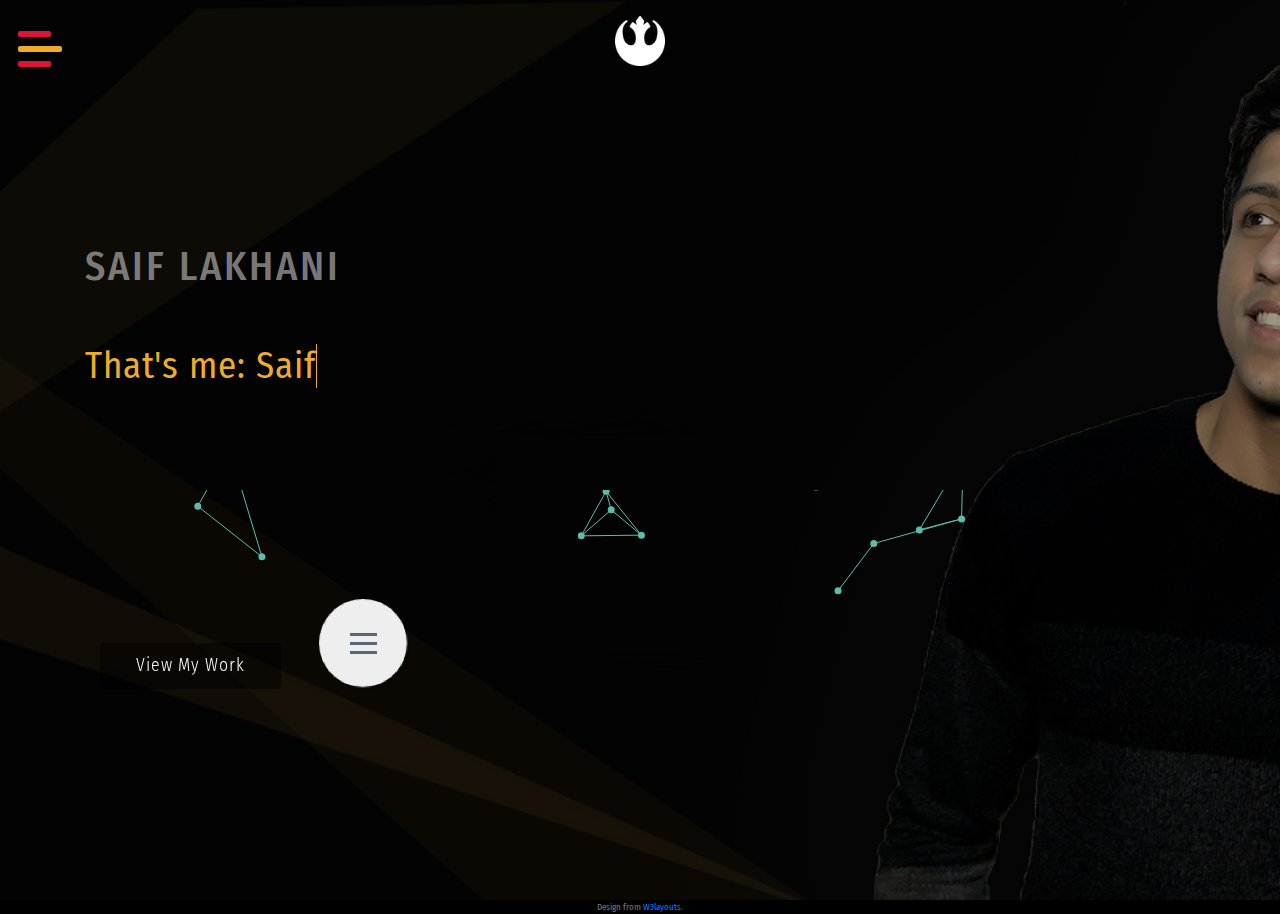
==== index.html @ 018da601 "Fix phone layout and add popups" ====
<!--Author: W3layouts
Author URL: http://w3layouts.com
License: Creative Commons Attribution 3.0 Unported
License URL: http://creativecommons.org/licenses/by/3.0/
-->

<!DOCTYPE html>
<html lang="zxx">

<head>
    <title>Saif Lakhani | Home</title>
    <meta name="viewport" content="width=device-width, initial-scale=1">
    <meta charset="utf-8" />
    <meta name="keywords" content="Saif Lakhani, Android Developer, IoT Architect, Formula One Enthusiast, 
	Node JS Developer, Bluetooth Low energy, BLE Data, Data aggregator" />
    <script>
        addEventListener("load", function () {
            setTimeout(hideURLbar, 0);
        }, false);

        function hideURLbar() {
            window.scrollTo(0, 1);
        }
    </script>

    <!-- Custom Theme files -->
    <link href="css/bootstrap.css" type="text/css" rel="stylesheet" media="all">
    <link href="css/style.css" type="text/css" rel="stylesheet" media="all">
    <!-- nav -->
    <link href="css/menufullpage.css" rel="stylesheet">
    <!-- font-awesome icons -->
    <link href="https://stackpath.bootstrapcdn.com/font-awesome/4.7.0/css/font-awesome.min.css" rel="stylesheet" integrity="sha384-wvfXpqpZZVQGK6TAh5PVlGOfQNHSoD2xbE+QkPxCAFlNEevoEH3Sl0sibVcOQVnN" crossorigin="anonymous">
    <link href="css/crazymenu.css" rel="stylesheet">
    <!-- //Custom Theme files -->
    <!-- online-fonts -->
    <link
        href="//fonts.googleapis.com/css?family=Fira+Sans+Condensed:100,100i,200,200i,300,300i,400,400i,500,500i,600,600i,700,700i,800,800i,900,900i"
        rel="stylesheet">
    <!-- //online-fonts -->
    
</head>


<body>
        <!-- header -->
        <header>
            <!--nav -->
            <a href="#menu" class="menu-link">
                <span>toggle menu</span>
            </a>
            <nav id="menu" class="panel">
                <ul>
                    <li>
                        <a href="index.html" class="active">Home</a>
                    </li>
                    <li>
                        <a href="about.html">About</a>
                    </li>
                    <li>
                        <a href="portfolio.html">Projects</a>
                    </li>
                    <li>
                        <a href="contact.html">Contact</a>
                    </li>
                </ul>
            </nav>
            <!-- //nav -->
            <!-- logo -->
            <div class="logo_wthree">
                <a href="index.html">
                    <img width="50px" height="50px" src="./images/star-wars-2.png"></img>
                </a>
            </div>
            <!-- //logo -->
        </header>
        <!-- //header -->
        <!-- banner -->
            <section class="slide-wrapper" >
                <div class="agile_banner bg1">
                    <div class="layer">
                        <div class="container" >
                            <div class="banner_text_wthree" >
                                <div class="d-flex">
                                    <h1>Saif</h1>
                                    <h2>&nbsp;Lakhani</h2>
                                </div>
                                <div id="text" class="banner_text_w3ls my-md-5 my-3"></div>
                            </div>
                        </div>
                        <br><br>
                        <div class="row">
                            <div class="container" id="particleSection">
                                
                        <div class="col-md-6">
                        
                            <nav class="menu">
                                <input type="checkbox" href="#" class="menu-open" name="menu-open" id="menu-open" />
                                <label class="menu-open-button" for="menu-open">
                                    <span class="lines line-1"></span>
                                    <span class="lines line-2"></span>
                                    <span class="lines line-3"></span>
                                </label>
                                <a target="_blank" href="https://github.com/saiflakhani" class="menu-item gray"> <i class="fa fa-github"></i> </a>
                                <a target="_blank" href="https://linkedin.com/in/saiflakhani" class="menu-item blue"> <i class="fa fa-linkedin"></i> </a>
                                <a target="_blank" href="https://instagram.com/saiflakhani" class="menu-item red"> <i class="fa fa-instagram"></i> </a>
                                <a target="_blank" href="mailto:saiflakhani@gmail.com" class="menu-item purple"> <i class="fa fa-envelope"></i> </a>
                                <a target="_blank" href="https://t.me/chrisblackwell01" class="menu-item blue"> <i class="fa fa-telegram"></i> </a>
                                <a target="_blank" href="https://facebook.com/saiflakhani" class="menu-item lightblue"> <i class="fa fa-facebook"></i> </a>
                            </nav>
                        </div>
                    </div>
                    </div>
                        <div class="row">
                            <div  class="container">  
                            <div class="col-md-4">
                        
                        <ul class="list-inline bnr_list_w3" >
                                <li class="list-inline-item" >
                                    <a class="btn  text-white  scroll" href="portfolio.html">view my work </a>
                                </li>
                                <!-- <li class="list-inline-item">
                                    <a class="btn  text-white bg-dark scroll" href="contact.html">contact me</a>
                                </li> -->
                            </ul>

                        </div>
                    </div>
                </div>
                  
                    </div>
                </div>
            </section>
        <!-- //banner-->
        <!-- footer -->
        <footer>
            <div class="text-center" style="background-color: black;">
                <p class="banner_text_w3ls" style="font-size: xx-small;">Design from
                    <a class="banner_text_w3ls" style="font-size: xx-small;" href="http://w3layouts.com"> W3layouts.</a>
                </p>
            </div>
        </footer>
        <!-- //footer -->
        <!-- js -->
        <script src="js/jquery-2.2.3.min.js"></script>
        <!-- //js -->
        <!-- few java snippets-->
        <script src="js/strive.js"></script>



        <!-- banner text animation -->
        <script>
            //text effect

            document.addEventListener('DOMContentLoaded', function (event) {

                var dataText = [
                    "That's me: Saif",
                    "I am an IoT Architect",
                    "I develop solutions for high-velocity data",
                    "I have a Google certification in Android development",
                    "I love Formula One & Sidney Sheldon",
                    "Give me an iced tea, and a RomCom"
                ];

                // type one text in the typwriter
                // keeps calling itself until the text is finished
                function typeWriter(text, i, fnCallback) {
                    // chekc if text isn't finished yet
                    if (i < (text.length)) {
                        // add next character to h1
                        document.getElementById("text").innerHTML = text.substring(0, i + 1) +
                            '<span aria-hidden="true" class="banner_text_w3ls"></span>';

                        // wait for a while and call this function again for next character
                        setTimeout(function () {
                            typeWriter(text, i + 1, fnCallback)
                        }, 50);
                    }
                    // text finished, call callback if there is a callback function
                    else if (typeof fnCallback == 'function') {
                        // call callback after timeout
                        setTimeout(fnCallback, 1000);
                    }
                }
                // start a typewriter animation for a text in the dataText array
                function StartTextAnimation(i) {
                    //console.log(i);
                    if (i == 6) {
                        StartTextAnimation(0);
                    }
                    // check if dataText[i] exists
                    if (i < dataText[i].length) {
                        // text exists! start typewriter animation
                        typeWriter(dataText[i], 0, function () {
                            // after callback (and whole text has been animated), start next text
                            StartTextAnimation(i + 1);
                        });
                    }

                }
                // start the text animation

                StartTextAnimation(0);

            });
        </script>

        <!-- //banner text animation -->
        <!-- nav -->
        <script src="js/menuFullpage.min.js"></script>
        <!-- //nav -->
        <!-- smooth scroll -->
        <script src="js/SmoothScroll.min.js "></script>
        <!-- Bootstrap Core JavaScript -->
        <script src="js/bootstrap.js"></script>
        <script type='text/javascript' src='js/jquery.particleground.js'></script>
        <script type='text/javascript' src='js/demo.js'></script>
    
</body>

</html>
---- css/style.css ----
/*--Author: W3Layouts
	Author URL: http://w3layouts.com
	License: Creative Commons Attribution 3.0 Unported
	License URL: http://creativecommons.org/licenses/by/3.0/
 --*/

body {
    margin: 0;
    font-family: 'Fira Sans Condensed', sans-serif;
    background: #fff;
}

body a,
.slider-info a {
    transition: 0.5s all;
    -webkit-transition: 0.5s all;
    -moz-transition: 0.5s all;
    -o-transition: 0.5s all;
    -ms-transition: 0.5s all;
    text-decoration: none;
    outline: none;
}

h1,
h2,
h3,
h4,
h5,
h6 {
    margin: 0;
    font-family: 'Fira Sans Condensed', sans-serif;
}

p {
    margin: 0;
    color: #777;
    font-size: 1em;
    line-height: 1.6;
}

ul {
    margin: 0;
    padding: 0;
}

ul {
    list-style-type: none;
}

body a:hover {
    text-decoration: none;
}

body a:focus {
    outline: none;
    text-decoration: none;
}

/* nav */

header {
    position: relative;
}

.logo_wthree a {
    color: #fff;
    letter-spacing: 1px;
    border: 1px solid transparent;
    position: absolute;
    top: 15px;
    display: block;
    left: 48%;
    text-transform: capitalize;
    width: auto;
    z-index: 1;
}

.logo_wthree a i {
    font-size: 4em;
}

/* /nav */

.block {
    width: 70px;
    display: block;
    height: 2px;
    background: #dba539;
    background: -moz-linear-gradient(-45deg, #e55d87 0%, #5fc3e4 100%);
    background: -webkit-linear-gradient(-45deg, #dba539 0%, #dc143c 100%);
    background: linear-gradient(135deg, #dba539 0%, #dc143c 100%);
}

/* banner */

.layer {
    background: rgba(25, 98, 106, 0.23);
    background: rgba(0, 0, 0, 0.39);
    padding: 19vw 0 0;
    min-height: 100vh;
}

.agile_banner.bg1 {
    background: url(../images/banner.jpg) center no-repeat;
    background-size: cover;
    -webkit-background-size: cover;
    -moz-background-size: cover;
    -o-background-size: cover;
    -ms-background-size: cover;
    background-size: cover;
}

.agile_banner.bg2 {
    background: url(../images/bg2.jpg) center no-repeat;
    background-size: cover;
    -webkit-background-size: cover;
    -moz-background-size: cover;
    -o-background-size: cover;
    -ms-background-size: cover;
    background-size: cover;
}

.agile_banner.bg3 {
    background: url(../images/bg3.jpg) center no-repeat;
    background-size: cover;
    -webkit-background-size: cover;
    -moz-background-size: cover;
    -o-background-size: cover;
    -ms-background-size: cover;
    background-size: cover;
}

.agile_banner.bg4 {
    background: url(../images/bg4.jpg) center no-repeat;
    background-size: cover;
    -webkit-background-size: cover;
    -moz-background-size: cover;
    -o-background-size: cover;
    -ms-background-size: cover;
    background-size: cover;
}

.banner_text_wthree h1,
.banner_text_wthree h2 {
    text-transform: uppercase;
    color: rgba(212, 209, 209, 0.59);
    letter-spacing: 3px;
    font-size: 2.5em;
}

ul.list-inline.bnr_list_w3 li a,
a.btn-slide {
    text-transform: capitalize;
    letter-spacing: 1px;
    font-size: 1.1em;
    background: rgba(0, 0, 0, 0.46);
    padding: 0.5em 2em;
    border: 1px solid transparent;
    font-weight: 300;
}

ul.list-inline.bnr_list_w3 li a:hover,
a.btn-slide:hover {
    -webkit-transition: border 3s ease;
    -moz-transition: border 3s ease;
    -o-transition: border 3s ease;
    -ms-transition: border 3s ease;
    transition: border 3s ease;
    border: 1px solid #fff;
}

.bg-dark {
    background-color: #171209 !important;
}

/* //banner */

/* type writer */

#text {
    font-size: 2.3em;
    color: #edad29;
    letter-spacing: 1px;
}

span.banner_text_w3ls {
    border-right: .05em solid;
    animation: caret 1s steps(1) infinite;
}

@keyframes caret {
    50% {
        border-color: transparent;
    }
}

/* //type writer */

/* inner banner */

.inner-banner-agile {
    background: url(../images/bg.jpg) no-repeat center;
    background-size: cover;
    min-height: 300px;
}

.inner-banner-agile.skillset {
    background: #dc143c url(../images/bg.png) center no-repeat;
    background-size: cover;
}

.inner-banner-agile.banner-port {
    background: #e64c3e;
}

.inner-banner-agile.services {
    background: #19adf2;
}

.inner-banner-agile.contact-bg {
    background: #fbcf4a url(../images/bg.png) center no-repeat;
    background-size: cover;
}

.wthree-inner-sec {
    background: #1d1c1b;
    margin-top: -140px;
    border-radius: 30px;
    padding: 2em;
}

.wthree-inner-sec.skills-bg {
    background: #1d1c1b url(../images/skills.jpg) no-repeat center;
    background-size: cover;
}

.sec-head {
    margin: 1em 0 2em;
}

h1.sec-title-w3 {
    color: rgba(212, 209, 209, 0.59);
    font-size: 3em;
    font-weight: 600;
    letter-spacing: 1.5px;
}

/* //inner banner */

/* portfolio */

.portfolio-categ li {
    color: #333;
    cursor: pointer;
    display: inline-block;
    padding: 7px 15px;
    font-size: 1em;
    margin: 0 0.4em;
    letter-spacing: 1px;
    text-transform: capitalize;
    background: #000;
}

.portfolio-item2 a {
    cursor: zoom-in;
}

.portfolio-categ li a {
    color: #777;
}

.image-block {
    display: block;
    position: relative;
}

.portfolio-area li {
    float: left;
    list-style-type: none;
    overflow: hidden;
    max-width: 261px;
}

.home-portfolio-text {
    margin-top: 10px;
}

.portfolio-categ li.active {
    background: #dc143c;
    color: #fff;
}

.portfolio-categ li.active a {
    color: #fff;
}

/* //portfolio */

/* contact */

.form-wrapper {
    background-color: #fff;
    color: #34495e;
    margin: 10px 0;
    padding: 3em;
    -webkit-box-sizing: border-box;
    -moz-box-sizing: border-box;
    box-sizing: border-box;
}

input:focus {
    outline: none;
}

/* TEXT INPUTS */

.text-input {
    width: 100%;
    border: none;
    border-bottom: 1px solid #1d1c1b;
    margin: 0;
    padding: 5px 15px;
    font-family: 'Fira Sans Condensed', sans-serif;
    color: #34495e;
    -webkit-box-sizing: border-box;
    -moz-box-sizing: border-box;
    box-sizing: border-box;
}

/* CHECKBOX INPUTS */

input[type="checkbox"] {
    display: none;
}

input[type="checkbox"]:checked+.checkbox-label {
    background-color: #dba539;
    color: #fff;
    -webkit-transition: all 0.3s ease-in-out;
    -o-transition: all 0.3s ease-in-out;
    transition: all 0.3s ease-in-out;
}

.checkbox-label {
    display: block;
    padding: 30px 0;
    border: 1px solid #d4d4d4;
    color: #34495e;
    cursor: pointer;
}

.text,
.icon {
    display: block;
    padding: 5px 0;
    text-align: center;
}

/* RANGE INPUT */

input[type=range] {
    -webkit-appearance: none;
    width: 100%;
    background: transparent;
    cursor: pointer;
}

input[type=range]::-webkit-slider-thumb {
    -webkit-appearance: none;
}

input[type=range]:focus {
    outline: none;
}

input[type=range]::-ms-track {
    width: 100%;
    cursor: pointer;
    background: transparent;
    border-color: transparent;
    color: transparent;
}

input[type=range]::-webkit-slider-thumb {
    -webkit-appearance: none;
    border: none;
    height: 16px;
    width: 16px;
    border-radius: 50%;
    background: #34495e;
    margin-top: -4px;
}

input[type=range]::-moz-range-thumb {
    -webkit-appearance: none;
    border: none;
    height: 16px;
    width: 16px;
    border-radius: 50%;
    background: #34495e;
    margin-top: -4px;
}

input[type=range]::-ms-thumb {
    -webkit-appearance: none;
    border: none;
    height: 16px;
    width: 16px;
    border-radius: 50%;
    background: #34495e;
    margin-top: -4px;
}

input[type=range]::-webkit-slider-runnable-track {
    width: 100%;
    height: 5px;
    background: #ddd;
    border: none;
    border-radius: 3px;
}

input[type=range]::-moz-range-track {
    width: 100%;
    height: 5px;
    background: #ddd;
    border: none;
    border-radius: 3px;
}

input[type=range]::-ms-track {
    width: 100%;
    height: 5px;
    background: #ddd;
    border: none;
    border-radius: 3px;
}

/* TEXTAREA */

.message h2 {
    background-color: #1d1c1b;
    color: #fff;
    font-size: 1em;
    padding: 10px 15px;
}

#t1 {
    width: 100%;
    height: 100px;
    border: 1px solid #1d1c1b;
    margin: 0;
    padding: 15px;
    font-family: 'Fira Sans Condensed', sans-serif;
    color: #34495e;
    -webkit-box-sizing: border-box;
    -moz-box-sizing: border-box;
    box-sizing: border-box;
}

#t1:focus {
    outline: none;
}

/* SUBMIT BUTTON */

.submit {
    border: 1px solid #1d1c1b;
    color: #000;
    background-color: #fff;
    overflow: hidden;
    cursor: pointer;
    display: inline-block;
    padding: 8px 25px;
    position: relative;
    -webkit-transition: all 0.3s ease-in-out;
    -o-transition: all 0.3s ease-in-out;
    transition: all 0.3s ease-in-out;
}

.submit:hover {
    background-color: #1d1c1b;
    color: #fff;
    padding: 0.5em 3em;
}

/* //contact */

/* about */

.profile-image {
    border-radius: 1em;
    background-color: #dc143c;
}

.profile-title {
    display: block;
    position: absolute;
    top: 8%;
    left: 34%;
    color: #333;
    z-index: 2;
    font-weight: 700;
    font-size: 4.5em;
    line-height: 1em;
    margin: 0;
}

.profile-title span {
    display: block;
    text-align: right;
    color: #fff;
    margin-left: 1.5em;
}

.profile-info {
    position: absolute;
    top: 30%;
    width: 61%;
    padding: 2rem 2rem;
    right: 0;
    margin: 1rem;
    border-radius: 1em;
    background: #fff;
    /* -webkit-box-shadow: 0px 15px 50px -13px rgba(0,0,0,0.34); */
    -moz-box-shadow: 0px 15px 50px -13px rgba(0, 0, 0, 0.34);
    box-shadow: 0px 15px 50px -13px rgba(0, 0, 0, 0.34);
}

.profile-info:before,
.profile-info:after {
    position: absolute;
    width: 50%;
    height: 20px;
    content: ' ';
    left: 25px;
    bottom: 30px;
    transform: skew(-7deg) rotate(-3deg);
    box-shadow: 0 30px 2px 7px rgba(0, 0, 0, 0.3);
    z-index: -1;
}

.profile-info:after {
    left: auto;
    right: 25px;
    transform: skew(4deg) rotate(3deg);
}

.profile-info .content h3 {
    text-transform: uppercase;
    color: #dc143c;
    letter-spacing: 0.2em;
}

.profile-info .content p {
    font-weight: 400;
    margin: 2rem 0;
    line-height: 1.5;
}

.profile-info .content .link_about a {
    color: #333;
}

.profile-info .content .link_about i {
    color: #dc143c;
    margin-right: 4%;
}

.profile-info .content .link_about a:hover,
.profile-info .content .link_about a:visited {
    text-decoration: none;
    color: inherit;
    transition: color 0.25s;
}

.profile-info .content .link_about a:hover,
.profile-info .content .link_about a:visited:hover {
    color: #dc143c;
    transition: color 0.25s;
}

.profile-info .stats .stat {
    color: #dc143c;
    font-size: 0.95em;
    line-height: 2;
}

.profile-info .stats .stat .number {
    font-size: 2em;
    font-weight: 300;
    font-family: 'Fira Sans Condensed', sans-serif;
    line-height: 100%;
    color: #333;
    vertical-align: top;
    margin-right: 3%;
}

.content img {
    border-radius: 50% !important;
    border-color: #000;
    padding: 5px;
    border-bottom: 5px solid #e9a422;
    border-right: 5px solid #efab2e;
}

/* //about */

/* skills */

.wthree-inner-sec.skills-bg h4 {
    color: #333;
}

/* Table */

#data-table {
    border: none;
    /* Turn off all borders */
    border-top: 1px solid #ccc;
    width: 60%;
}

#data-table th,
#data-table td {
    border: none;
    /* Turn off all borders */
    border-bottom: 1px solid #ccc;
    margin: 0;
    padding: 10px;
    text-align: left;
}

/* Toggle */

.toggles {
    background: #ebebeb;
    color: #545454;
    height: 20px;
    padding: 15px;
}

.toggles p {
    margin: 0;
}

.toggles a {
    background: #222;
    border-radius: 3px;
    color: #fff;
    display: block;
    float: left;
    margin: 0 10px 0 0;
    padding: 0 6px;
    text-decoration: none;
}

.toggles a:hover {
    background: #666;
}

#reset-graph-button {
    float: right;
}
.background {
    position: absolute;
    display: block;
    top: 0;
    left: 0;
    z-index: 0;
  }

/* Graph */

/* Containers */

#wrapper {
    margin: 25px auto;
    width: 60%;
}

#figure {
    position: relative;
}

#figure ul {
    list-style: none;
    margin: 0;
    padding: 0;
}

.graph {
    height: 283px;
    position: relative;
}

/* Legend */

.legend {
    background: #f0f0f0;
    border-radius: 4px;
    bottom: 0;
    position: absolute;
    text-align: left;
    width: 540px;
}

.legend li {
    display: block;
    float: left;
    height: 20px;
    margin: 0;
    padding: 10px 30px;
    width: 120px;
}

.legend span.icon {
    background-position: 50% 0;
    border-radius: 2px;
    display: block;
    float: left;
    height: 16px;
    margin: 2px 10px 0 0;
    width: 16px;
}

/* X-Axis */

.x-axis {
    bottom: 7px;
    color: #555;
    position: absolute;
    text-align: center;
    width: 100%;
}

.x-axis li {
    float: left;
    margin: 0 15px;
    padding: 5px 0;
    width: 14%;
}

.x-axis li span {
    float: left;
    color: #333;
    background: #fff;
    padding: 0 9px;
    font-weight: 600;
    font-size: 14px;
}

/* Y-Axis */

.y-axis {
    color: #555;
    position: absolute;
    text-align: right;
    width: 100%;
}

.y-axis li {
    border-top: 1px solid #ccc;
    display: block;
    height: 62px;
    width: 100%;
}

.y-axis li span {
    display: block;
    margin: -10px 0 0 -60px;
    padding: 0 10px;
    width: 40px;
    color: #000;
    font-size: 1em;
    font-weight: 600;
}

/* Graph Bars */

.bars {
    height: 249px;
    position: absolute;
    width: 100%;
    z-index: 10;
}

.bar-group {
    float: left;
    height: 100%;
    margin: 0 15px;
    position: relative;
    width: 14%;
}

.bar {
    border-radius: 3px 3px 0 0;
    bottom: 0;
    cursor: pointer;
    height: 0;
    position: absolute;
    text-align: center;
    width: 24px;
}

.bar span {
    background: #fefefe;
    border-radius: 3px;
    left: -8px;
    display: none;
    margin: 0;
    position: relative;
    text-shadow: rgba(255, 255, 255, 0.8) 0 1px 0;
    width: 40px;
    z-index: 20;
    -webkit-box-shadow: rgba(0, 0, 0, 0.6) 0 1px 4px;
    box-shadow: rgba(0, 0, 0, 0.6) 0 1px 4px;
}

.bar:hover span {
    display: block;
    margin-top: -25px;
}

#data-table.js {
    display: none;
}

.bar span {
    background: #fefefe;
}

.fig0 {
    background: #edad29;
    box-shadow: 5px -2px 1px rgba(17, 13, 7, 0.63);
}

/* //skills */

.wthree-inner-sec.services-bg {
    background: rgba(255, 255, 255, 0.12);
}

.services-box {
    margin-bottom: 20px;
    border-bottom: 1px dashed #dfe0e1;
    padding: 20px 0;
    transition: all 1s;
    -moz-transition: all 1s;
    /* Firefox 4 */
    -webkit-transition: all 1s;
    /* Safari and Chrome */
    -o-transition: all 1s;
    /* Opera */
}

.services-box:hover {
    background: #f2f2f2;
    transition: all 1s;
    -moz-transition: all 1s;
    /* Firefox 4 */
    -webkit-transition: all 1s;
    /* Safari and Chrome */
    -o-transition: all 1s;
    /* Opera */
}

.services-box:hover i {
    background: transparent;
    border-radius: 100px;
    color: #dc143c;
}

.icon i {
    width: 70px;
    height: 70px;
    color: #dc143c;
    border-radius: 50%;
    line-height: 70px;
    text-align: center;
    font-size: 26px;
    transition: all 1s;
    -moz-transition: all 1s;
    -webkit-transition: all 1s;
    -o-transition: all 1s;
}

.service-content {
    margin-left: 1em;
}

.service-content h4,
.service-content h2 {
    font-size: 20px;
    font-weight: 600;
    line-height: 35px;
    margin-bottom: 0.5em;
}

.service-txt h5 {
    text-transform: capitalize;
    font-size: 2.5em;
    color: #000;
    letter-spacing: 1px;
    font-weight: 300;
    line-height: 1.5;
}

.service-txt h5 span {
    background: #19adf2;
    font-weight: 600;
    color: #fff;
    padding: 0 4px;
}

/* //services */

.cpy-right {
    background: #110d07;
}

.cpy-right p,
.cpy-right a {
    color: #edad29;
    font-size: 14px;
    letter-spacing: 1px;
}

/* -- Responsive code -- */
@media screen and (max-width: 1366px) {
    .profile-title {
        font-size: 4em;
    }
}

@media screen and (max-width: 1280px) {
    #menu ul {
        margin-top: 100px;
    }
}

@media screen and (max-width: 1080px) {
    .profile-title {
        font-size: 3.8em;
        top: 12%;
    }
}

@media screen and (max-width: 1050px) {}

@media screen and (max-width: 1024px) {
    h1.sec-title-w3 {
        color: rgba(212, 209, 209, 0.59);
        font-size: 2.5em;
    }
    .service-txt h5 {
        font-size: 2em;
        letter-spacing: 0px;
    }
}

@media screen and (max-width: 991px) {
    .inner-banner-agile {
        min-height: 260px;
    }
    #wrapper {
        width: 80%;
    }
    .profile-info {
        width: 85%;
    }
    .service-txt h5 {
        font-size: 1.8em;
    }
    .portfolio-categ li {
        padding: 7px 13px;
        margin: 0 0.4em 0 0;
    }
    .portfolio-area li {
        max-width: 208px;
    }
}

@media screen and (max-width: 900px) {
    h1.sec-title-w3 {
        letter-spacing: 1px;
    }
    .checkbox-label {
        padding: 15px 0;
    }
    .icon i {
        width: 50px;
        height: 50px;
        line-height: 50px;
    }
    .layer {
        padding: 26vw 0 0;
    }
    .agile_banner.bg1 {
        background-position: right;
    }
}

@media screen and (max-width: 800px) {
    .profile-title {
        font-size: 3.2em;
        top: 12%;
    }
    .banner_text_wthree h1,
    .banner_text_wthree h2 {
        letter-spacing: 1px;
        font-size: 2.2em;
    }
}

@media screen and (max-width: 768px) {
    #text {
        font-size: 2em;
    }
}

@media screen and (max-width: 736px) {
    h1.sec-title-w3 {
        font-size: 2.2em;
    }
    .bar-group,
    .x-axis li {
        width: 10%;
    }
    .profile-info {
        top: 28%;
        width: 100%;
        right: -15px;
    }
    .profile-title {
        font-size: 3em;
        top: 6%;
    }
    .portfolio-categ li {
        margin: 0.4em;
        font-size: 0.9em;
    }
    .portfolio-area li {
        max-width: 148px;
    }
    .layer {
        padding: 34vw 0 0;
    }
}

@media screen and (max-width: 667px) {
    .inner-banner-agile {
        min-height: 220px;
    }
    .wthree-inner-sec {
        margin-top: -90px;
        padding: 1.5em;
    }
    .service-txt h5 {
        font-size: 1.6em;
        margin-top: 2em;
    }
}

@media screen and (max-width: 640px) {
    .profile-title {
        font-size: 2.8em;
    }
    .layer {
        padding: 40vw 0 0;
    }
}

@media screen and (max-width: 568px) {
    h1.sec-title-w3 {
        font-size: 2em;
    }
    .form-wrapper {
        padding: 2em;
    }
    .about-bot-w3l {
        padding-bottom: 3em;
    }
    .profile-info {
        top: 20%;
    }
    .layer {
        padding: 43vw 3vw 0;
    }
}

@media screen and (max-width: 480px) {
    .wthree-inner-sec {
        margin-top: -90px;
        padding: 1em;
    }
    .bar-group {
        margin: 0 0 0 30px;
    }
    .y-axis li span {
        margin: -10px 0 0 -33px;
    }
    .profile-title {
        font-size: 2.5em;
    }
    .profile-info {
        top: 22%;
    }
    .wthree-inner-sec.about-bot-w3ls {
        padding-bottom: 9em;
    }
    .portfolio-area li {
        max-width: 133px;
    }
    .portfolio-categ li {
        margin: 0.4em 0.4em 0.4em 0;
    }
    #text {
        font-size: 1.8em;
        height: 90px;
    }
    .layer {
        padding: 50vw 3vw 0;
    }
}

@media screen and (max-width: 414px) {
    ul.list-inline.bnr_list_w3 li a,
    a.btn-slide {
        padding: 0.5em 1em;
    }
    .bar-group,
    .x-axis li {
        width: 7%;
    }
    .row.pro-contact {
        display: block;
    }
    .wthree-inner-sec.about-bot-w3ls {
        padding-bottom: 13em;
    }
    .profile-info .stats .stat .number {
        font-size: 1.8em;
    }
    .service-txt h5 {
        font-size: 1.4em;
    }
    .portfolio-area li {
        max-width: 167px;
    }
    .layer {
        padding: 58vw 3vw 0;
    }
}

@media screen and (max-width: 384px) {
    .form-wrapper {
        padding: 1em;
    }
    .bar-group,
    .x-axis li {
        width: 5%;
    }
    .profile-info.row {
        display: block;
    }
    .link_about {
        margin-top: 1em;
    }
    .profile-info {
        padding: 2rem 1rem;
    }
    .wthree-inner-sec.about-bot-w3ls {
        padding-bottom: 17em;
    }
    .profile-title {
        font-size: 2.2em;
    }
    .portfolio-categ li {
        margin: 0 0.2em 0.2em 0;
        font-size: 0.85em;
    }
    .portfolio-area li {
        max-width: 304px;
    }
    .banner_text_wthree h1, .banner_text_wthree h2 {
        font-size: 1.85em;
    }
}

@media screen and (max-width: 375px) {
    .portfolio-categ li {
        letter-spacing: 0.5px;
    }
    #text {
        font-size: 1.6em;
    }
    .logo_wthree a i {
        font-size: 3.5em;
    }
}

@media screen and (max-width: 320px) {
    .banner_text_wthree h1, .banner_text_wthree h2 {
        font-size: 1.6em;
    }
    #text {
        font-size: 1.4em;
    }
    #wrapper {
        width: 90%;
    }
    .profile-title {
        font-size: 1.8em;
        top: 3%;
        left: 27%;
    }
    .wthree-inner-sec.about-bot-w3ls {
        padding-bottom: 24em;
    }
    .cpy-right {
        padding: 1rem;
    }
    .service-content h4,
    .service-content h2 {
        font-size: 18px;
    }
    .portfolio-categ li {
        letter-spacing: 0px;
    }
    ul.list-inline.bnr_list_w3 li a, a.btn-slide {
        padding: 0.5em 0.4em;
        font-size: 1em;
    }
    .layer {
        padding: 75vw 3vw 0;
    }
}

/* -- //Responsive code -- */
---- css/menufullpage.css ----
/* ==========================
   MENU FULLPAGE CSS
========================== */

.panel {
    position: fixed;
    left: -100%;
    /*left or right and the width of your navigation panel*/
    width: 100%;
    /*should match the above value*/
}

.menu-link i {
    text-decoration: none;
    font-size: 40px;
    color: #fff;
}

#menu {
    background: rgba(33, 33, 33, 0.6);
    z-index: 998;
}

#menu ul {
    margin-top: 150px;
}

#menu li {
    text-align: center;
    transition: all 0.4s ease;
    padding: 20px 0;
}

#menu li a {
    color: #fff;
    font-size: 23px;
    letter-spacing: 1px;
    text-decoration: none;
    text-transform: uppercase;
    padding: 20px 0;
}

#menu li a.active {
    color: #edad29;
}

#menu li a:hover {
    color: #edad29;
}

.menu-link {
    z-index: 999;
    display: block;
    position: fixed;
    top: 0;
    left: 0;
    overflow: hidden;
    margin: 0;
    padding: 0;
    width: 80px;
    height: 80px;
    font-size: 0;
    text-indent: -9999px;
    -webkit-appearance: none;
    -moz-appearance: none;
    appearance: none;
    box-shadow: none;
    border-radius: none;
    border: none;
    cursor: pointer;
    -webkit-transition: background 0.3s;
    transition: background 0.3s;
    background-color: transparent;
}

.menu-link:focus {
    outline: none;
}

.menu-link span {
    display: block;
    position: absolute;
    top: 45px;
    left: 18px;
    right: 18px;
    height: 6px;
    border-radius: 2px;
    background: #edad29;
    -webkit-transition: background 0 0.3s;
    transition: background 0 0.3s;
}

.menu-link span::before,
.menu-link span::after {
    position: absolute;
    display: block;
    left: 0;
    width: 76%;
    height: 6px;
    border-radius: 2px;
    background-color: #dc143c;
    content: "";
    -webkit-transition-duration: 0.3s, 0.3s;
    transition-duration: 0.3s, 0.3s;
    -webkit-transition-delay: 0.3s, 0;
    transition-delay: 0.3s, 0;
}

.menu-link span::before {
    top: -15px;
    -webkit-transition-property: top, -webkit-transform;
    transition-property: top, transform;
}

.menu-link span::after {
    bottom: -15px;
    -webkit-transition-property: bottom, -webkit-transform;
    transition-property: bottom, transform;
}

/* active state, i.e. menu open */

.menu-open {
    background-color: transparent;
}

.menu-open span {
    background: none;
}

.menu-open span::before {
    top: 0;
    -webkit-transform: rotate(45deg);
    -ms-transform: rotate(45deg);
    transform: rotate(45deg);
}

.menu-open span::after {
    bottom: 0;
    -webkit-transform: rotate(-45deg);
    -ms-transform: rotate(-45deg);
    transform: rotate(-45deg);
}

.menu-open span::before,
.menu-open span::after {
    -webkit-transition-delay: 0, 0.5s;
    transition-delay: 0, 0.5s;
}

@media screen and (max-width: 1440px) {
    #menu ul {
        margin-top: 100px;
    }
}

@media screen and (max-width: 991px) {
    #menu li a {
        font-size: 20px;
    }
}

@media screen and (max-width:800px) {
    #menu li {
        padding: 15px 0;
    }
    #menu ul {
        margin-top: 140px;
    }
}

@media screen and (max-width:480px) {
    .menu-link {
        width: 70px;
    }

}
---- css/crazymenu.css ----
.menu-item,
.menu-open-button {
  background: #EEEEEE;
  border-radius: 100%;
  width: 80px;
  height: 80px;
  margin-left: -40px;
  position: absolute;
  color: #FFFFFF;
  text-align: center;
  line-height: 80px;
  -webkit-transform: translate3d(0, 0, 0);
  transform: translate3d(0, 0, 0);
  -webkit-transition: -webkit-transform ease-out 200ms;
  transition: -webkit-transform ease-out 200ms;
  transition: transform ease-out 200ms;
  transition: transform ease-out 200ms, -webkit-transform ease-out 200ms;
}

.menu-open {
  display: none;
}

.lines {
  width: 25px;
  height: 3px;
  background: #596778;
  display: block;
  position: absolute;
  top: 50%;
  left: 50%;
  margin-left: -12.5px;
  margin-top: -1.5px;
  -webkit-transition: -webkit-transform 200ms;
  transition: -webkit-transform 200ms;
  transition: transform 200ms;
  transition: transform 200ms, -webkit-transform 200ms;
}

.line-1 {
  -webkit-transform: translate3d(0, -8px, 0);
  transform: translate3d(0, -8px, 0);
}

.line-2 {
  -webkit-transform: translate3d(0, 0, 0);
  transform: translate3d(0, 0, 0);
}

.line-3 {
  -webkit-transform: translate3d(0, 8px, 0);
  transform: translate3d(0, 8px, 0);
}

.menu-open:checked + .menu-open-button .line-1 {
  -webkit-transform: translate3d(0, 0, 0) rotate(45deg);
  transform: translate3d(0, 0, 0) rotate(45deg);
}

.menu-open:checked + .menu-open-button .line-2 {
  -webkit-transform: translate3d(0, 0, 0) scale(0.1, 1);
  transform: translate3d(0, 0, 0) scale(0.1, 1);
}

.menu-open:checked + .menu-open-button .line-3 {
  -webkit-transform: translate3d(0, 0, 0) rotate(-45deg);
  transform: translate3d(0, 0, 0) rotate(-45deg);
}

.menu {
  margin: auto;
  position: absolute;
  top: 0;
  bottom: 0;
  left: 0;
  right: 0;
  width: 80px;
  height: 80px;
  text-align: center;
  box-sizing: border-box;
  font-size: 26px;
}


/* .menu-item {
  transition: all 0.1s ease 0s;
} */

.menu-item:hover {
  background: #EEEEEE;
  color: #3290B1;
}

.menu-item:nth-child(3) {
  -webkit-transition-duration: 180ms;
  transition-duration: 180ms;
}

.menu-item:nth-child(4) {
  -webkit-transition-duration: 180ms;
  transition-duration: 180ms;
}

.menu-item:nth-child(5) {
  -webkit-transition-duration: 180ms;
  transition-duration: 180ms;
}

.menu-item:nth-child(6) {
  -webkit-transition-duration: 180ms;
  transition-duration: 180ms;
}

.menu-item:nth-child(7) {
  -webkit-transition-duration: 180ms;
  transition-duration: 180ms;
}

.menu-item:nth-child(8) {
  -webkit-transition-duration: 180ms;
  transition-duration: 180ms;
}

.menu-item:nth-child(9) {
  -webkit-transition-duration: 180ms;
  transition-duration: 180ms;
}

.menu-open-button {
  z-index: 2;
  -webkit-transition-timing-function: cubic-bezier(0.175, 0.885, 0.32, 1.275);
  transition-timing-function: cubic-bezier(0.175, 0.885, 0.32, 1.275);
  -webkit-transition-duration: 400ms;
  transition-duration: 400ms;
  -webkit-transform: scale(1.1, 1.1) translate3d(0, 0, 0);
  transform: scale(1.1, 1.1) translate3d(0, 0, 0);
  cursor: pointer;
  box-shadow: 3px 3px 0 0 rgba(0, 0, 0, 0.14);
}

.menu-open-button:hover {
  -webkit-transform: scale(1.2, 1.2) translate3d(0, 0, 0);
  transform: scale(1.2, 1.2) translate3d(0, 0, 0);
}

.menu-open:checked + .menu-open-button {
  -webkit-transition-timing-function: linear;
  transition-timing-function: linear;
  -webkit-transition-duration: 200ms;
  transition-duration: 200ms;
  -webkit-transform: scale(0.8, 0.8) translate3d(0, 0, 0);
  transform: scale(0.8, 0.8) translate3d(0, 0, 0);
}

.menu-open:checked ~ .menu-item {
  -webkit-transition-timing-function: cubic-bezier(0.935, 0, 0.34, 1.33);
  transition-timing-function: cubic-bezier(0.935, 0, 0.34, 1.33);
}

.menu-open:checked ~ .menu-item:nth-child(3) {
  transition-duration: 180ms;
  -webkit-transition-duration: 180ms;
  -webkit-transform: translate3d(0.08361px, -104.99997px, 0);
  transform: translate3d(0.08361px, -104.99997px, 0);
}

.menu-open:checked ~ .menu-item:nth-child(4) {
  transition-duration: 280ms;
  -webkit-transition-duration: 280ms;
  -webkit-transform: translate3d(90.9466px, -52.47586px, 0);
  transform: translate3d(90.9466px, -52.47586px, 0);
}

.menu-open:checked ~ .menu-item:nth-child(5) {
  transition-duration: 380ms;
  -webkit-transition-duration: 380ms;
  -webkit-transform: translate3d(90.9466px, 52.47586px, 0);
  transform: translate3d(90.9466px, 52.47586px, 0);
}

.menu-open:checked ~ .menu-item:nth-child(6) {
  transition-duration: 480ms;
  -webkit-transition-duration: 480ms;
  -webkit-transform: translate3d(0.08361px, 104.99997px, 0);
  transform: translate3d(0.08361px, 104.99997px, 0);
}

.menu-open:checked ~ .menu-item:nth-child(7) {
  transition-duration: 580ms;
  -webkit-transition-duration: 580ms;
  -webkit-transform: translate3d(-90.86291px, 52.62064px, 0);
  transform: translate3d(-90.86291px, 52.62064px, 0);
}

.menu-open:checked ~ .menu-item:nth-child(8) {
  transition-duration: 680ms;
  -webkit-transition-duration: 680ms;
  -webkit-transform: translate3d(-91.03006px, -52.33095px, 0);
  transform: translate3d(-91.03006px, -52.33095px, 0);
}

.menu-open:checked ~ .menu-item:nth-child(9) {
  transition-duration: 780ms;
  -webkit-transition-duration: 780ms;
  -webkit-transform: translate3d(-0.25084px, -104.9997px, 0);
  transform: translate3d(-0.25084px, -104.9997px, 0);
}

.blue {
  background-color: #669AE1;
  box-shadow: 3px 3px 0 0 rgba(0, 0, 0, 0.14);
  text-shadow: 1px 1px 0 rgba(0, 0, 0, 0.12);
}

.blue:hover {
  color: #669AE1;
  text-shadow: none;
}

.gray {
  background-color: #596778;
  box-shadow: 3px 3px 0 0 rgba(0, 0, 0, 0.14);
  text-shadow: 1px 1px 0 rgba(0, 0, 0, 0.12);
}

.gray:hover {
  color: #596778;
  text-shadow: none;
}

.green {
  background-color: #70CC72;
  box-shadow: 3px 3px 0 0 rgba(0, 0, 0, 0.14);
  text-shadow: 1px 1px 0 rgba(0, 0, 0, 0.12);
}

.green:hover {
  color: #70CC72;
  text-shadow: none;
}

.red {
  background-color: #FE4365;
  box-shadow: 3px 3px 0 0 rgba(0, 0, 0, 0.14);
  text-shadow: 1px 1px 0 rgba(0, 0, 0, 0.12);
}

.red:hover {
  color: #FE4365;
  text-shadow: none;
}

.purple {
  background-color: #C49CDE;
  box-shadow: 3px 3px 0 0 rgba(0, 0, 0, 0.14);
  text-shadow: 1px 1px 0 rgba(0, 0, 0, 0.12);
}

.purple:hover {
  color: #C49CDE;
  text-shadow: none;
}

.orange {
  background-color: #FC913A;
  box-shadow: 3px 3px 0 0 rgba(0, 0, 0, 0.14);
  text-shadow: 1px 1px 0 rgba(0, 0, 0, 0.12);
}

.orange:hover {
  color: #FC913A;
  text-shadow: none;
}

.lightblue {
  background-color: #62C2E4;
  box-shadow: 3px 3px 0 0 rgba(0, 0, 0, 0.14);
  text-shadow: 1px 1px 0 rgba(0, 0, 0, 0.12);
}

.lightblue:hover {
  color: #62C2E4;
  text-shadow: none;
}

.credit {
  margin: 24px 20px 120px 0;
  text-align: right;
  color: #EEEEEE;
}

.credit a {
  padding: 8px 0;
  color: #C49CDE;
  text-decoration: none;
  transition: all 0.3s ease 0s;
}

.credit a:hover {
  text-decoration: underline;
}
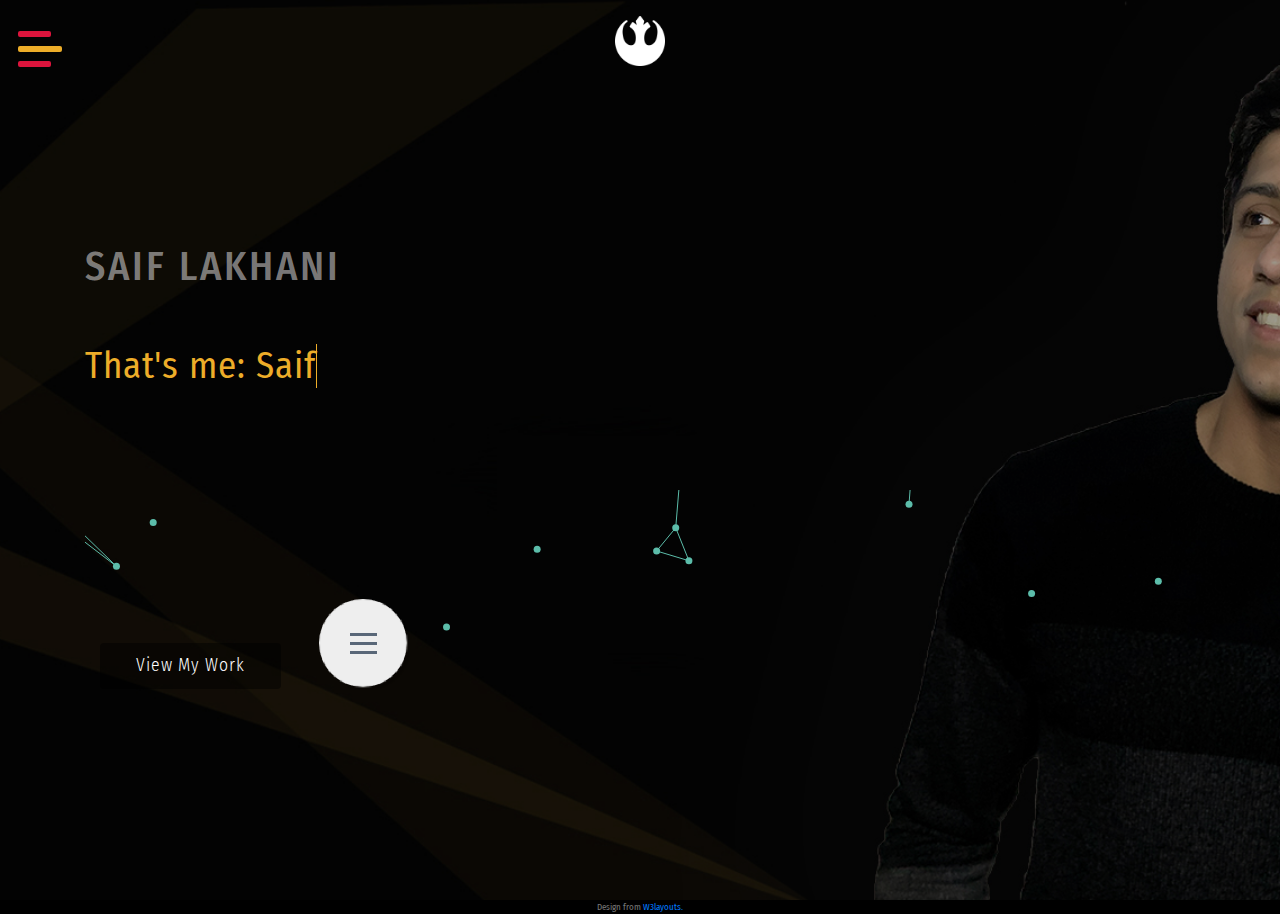
==== commit 5b1ea1d2: "Z Index" ====
--- a/index.html
+++ b/index.html
@@ -29,7 +29,8 @@
     <!-- nav -->
     <link href="css/menufullpage.css" rel="stylesheet">
     <!-- font-awesome icons -->
-    <link href="https://stackpath.bootstrapcdn.com/font-awesome/4.7.0/css/font-awesome.min.css" rel="stylesheet" integrity="sha384-wvfXpqpZZVQGK6TAh5PVlGOfQNHSoD2xbE+QkPxCAFlNEevoEH3Sl0sibVcOQVnN" crossorigin="anonymous">
+    <link href="https://stackpath.bootstrapcdn.com/font-awesome/4.7.0/css/font-awesome.min.css" rel="stylesheet"
+        integrity="sha384-wvfXpqpZZVQGK6TAh5PVlGOfQNHSoD2xbE+QkPxCAFlNEevoEH3Sl0sibVcOQVnN" crossorigin="anonymous">
     <link href="css/crazymenu.css" rel="stylesheet">
     <!-- //Custom Theme files -->
     <!-- online-fonts -->
@@ -37,62 +38,62 @@
         href="//fonts.googleapis.com/css?family=Fira+Sans+Condensed:100,100i,200,200i,300,300i,400,400i,500,500i,600,600i,700,700i,800,800i,900,900i"
         rel="stylesheet">
     <!-- //online-fonts -->
-    
+
 </head>
 
 
 <body>
-        <!-- header -->
-        <header>
-            <!--nav -->
-            <a href="#menu" class="menu-link">
-                <span>toggle menu</span>
+    <!-- header -->
+    <header>
+        <!--nav -->
+        <a href="#menu" class="menu-link">
+            <span>toggle menu</span>
+        </a>
+        <nav id="menu" class="panel">
+            <ul>
+                <li>
+                    <a href="index.html" class="active">Home</a>
+                </li>
+                <li>
+                    <a href="about.html">About</a>
+                </li>
+                <li>
+                    <a href="portfolio.html">Projects</a>
+                </li>
+                <li>
+                    <a href="contact.html">Contact</a>
+                </li>
+            </ul>
+        </nav>
+        <!-- //nav -->
+        <!-- logo -->
+        <div class="logo_wthree">
+            <a href="index.html">
+                <img width="50px" height="50px" src="./images/star-wars-2.png"></img>
             </a>
-            <nav id="menu" class="panel">
-                <ul>
-                    <li>
-                        <a href="index.html" class="active">Home</a>
-                    </li>
-                    <li>
-                        <a href="about.html">About</a>
-                    </li>
-                    <li>
-                        <a href="portfolio.html">Projects</a>
-                    </li>
-                    <li>
-                        <a href="contact.html">Contact</a>
-                    </li>
-                </ul>
-            </nav>
-            <!-- //nav -->
-            <!-- logo -->
-            <div class="logo_wthree">
-                <a href="index.html">
-                    <img width="50px" height="50px" src="./images/star-wars-2.png"></img>
-                </a>
-            </div>
-            <!-- //logo -->
-        </header>
-        <!-- //header -->
-        <!-- banner -->
-            <section class="slide-wrapper" >
-                <div class="agile_banner bg1">
-                    <div class="layer">
-                        <div class="container" >
-                            <div class="banner_text_wthree" >
-                                <div class="d-flex">
-                                    <h1>Saif</h1>
-                                    <h2>&nbsp;Lakhani</h2>
-                                </div>
-                                <div id="text" class="banner_text_w3ls my-md-5 my-3"></div>
-                            </div>
+        </div>
+        <!-- //logo -->
+    </header>
+    <!-- //header -->
+    <!-- banner -->
+    <section class="slide-wrapper">
+        <div class="agile_banner bg1">
+            <div class="layer">
+                <div class="container">
+                    <div class="banner_text_wthree">
+                        <div class="d-flex">
+                            <h1>Saif</h1>
+                            <h2>&nbsp;Lakhani</h2>
                         </div>
-                        <br><br>
-                        <div class="row">
-                            <div class="container" id="particleSection">
-                                
+                        <div id="text" class="banner_text_w3ls my-md-5 my-3"></div>
+                    </div>
+                </div>
+                <br><br>
+                <div class="row">
+                    <div class="container" id="particleSection" style="z-index: 999;">
+
                         <div class="col-md-6">
-                        
+
                             <nav class="menu">
                                 <input type="checkbox" href="#" class="menu-open" name="menu-open" id="menu-open" />
                                 <label class="menu-open-button" for="menu-open">
@@ -100,23 +101,30 @@
                                     <span class="lines line-2"></span>
                                     <span class="lines line-3"></span>
                                 </label>
-                                <a target="_blank" href="https://github.com/saiflakhani" class="menu-item gray"> <i class="fa fa-github"></i> </a>
-                                <a target="_blank" href="https://linkedin.com/in/saiflakhani" class="menu-item blue"> <i class="fa fa-linkedin"></i> </a>
-                                <a target="_blank" href="https://instagram.com/saiflakhani" class="menu-item red"> <i class="fa fa-instagram"></i> </a>
-                                <a target="_blank" href="mailto:saiflakhani@gmail.com" class="menu-item purple"> <i class="fa fa-envelope"></i> </a>
-                                <a target="_blank" href="https://t.me/chrisblackwell01" class="menu-item blue"> <i class="fa fa-telegram"></i> </a>
-                                <a target="_blank" href="https://facebook.com/saiflakhani" class="menu-item lightblue"> <i class="fa fa-facebook"></i> </a>
+                                <a target="_blank" href="https://github.com/saiflakhani" class="menu-item gray"> <i
+                                        class="fa fa-github"></i> </a>
+                                <a target="_blank" href="https://linkedin.com/in/saiflakhani" class="menu-item blue"> <i
+                                        class="fa fa-linkedin"></i> </a>
+                                <a target="_blank" href="https://instagram.com/saiflakhani" class="menu-item red"> <i
+                                        class="fa fa-instagram"></i> </a>
+                                <a target="_blank" href="mailto:saiflakhani@gmail.com" class="menu-item purple"> <i
+                                        class="fa fa-envelope"></i> </a>
+                                <a target="_blank" href="https://t.me/chrisblackwell01" class="menu-item blue"> <i
+                                        class="fa fa-telegram"></i> </a>
+                                <a target="_blank" href="https://facebook.com/saiflakhani" class="menu-item lightblue">
+                                    <i class="fa fa-facebook"></i> </a>
                             </nav>
                         </div>
                     </div>
-                    </div>
-                        <div class="row">
-                            <div  class="container">  
-                            <div class="col-md-4">
-                        
-                        <ul class="list-inline bnr_list_w3" >
-                                <li class="list-inline-item" >
-                                    <a class="btn  text-white  scroll" href="portfolio.html">view my work </a>
+                </div>
+                <div class="row">
+                    <div class="container">
+                        <div class="col-md-4">
+
+                            <ul class="list-inline bnr_list_w3">
+                                <li class="list-inline-item">
+                                    <a class="btn  text-white  scroll" style="z-index: -1;" href="portfolio.html">view
+                                        my work </a>
                                 </li>
                                 <!-- <li class="list-inline-item">
                                     <a class="btn  text-white bg-dark scroll" href="contact.html">contact me</a>
@@ -126,97 +134,97 @@
                         </div>
                     </div>
                 </div>
-                  
-                    </div>
-                </div>
-            </section>
-        <!-- //banner-->
-        <!-- footer -->
-        <footer>
-            <div class="text-center" style="background-color: black;">
-                <p class="banner_text_w3ls" style="font-size: xx-small;">Design from
-                    <a class="banner_text_w3ls" style="font-size: xx-small;" href="http://w3layouts.com"> W3layouts.</a>
-                </p>
+
             </div>
-        </footer>
-        <!-- //footer -->
-        <!-- js -->
-        <script src="js/jquery-2.2.3.min.js"></script>
-        <!-- //js -->
-        <!-- few java snippets-->
-        <script src="js/strive.js"></script>
-
-
-
-        <!-- banner text animation -->
-        <script>
-            //text effect
-
-            document.addEventListener('DOMContentLoaded', function (event) {
-
-                var dataText = [
-                    "That's me: Saif",
-                    "I am an IoT Architect",
-                    "I develop solutions for high-velocity data",
-                    "I have a Google certification in Android development",
-                    "I love Formula One & Sidney Sheldon",
-                    "Give me an iced tea, and a RomCom"
-                ];
-
-                // type one text in the typwriter
-                // keeps calling itself until the text is finished
-                function typeWriter(text, i, fnCallback) {
-                    // chekc if text isn't finished yet
-                    if (i < (text.length)) {
-                        // add next character to h1
-                        document.getElementById("text").innerHTML = text.substring(0, i + 1) +
-                            '<span aria-hidden="true" class="banner_text_w3ls"></span>';
-
-                        // wait for a while and call this function again for next character
-                        setTimeout(function () {
-                            typeWriter(text, i + 1, fnCallback)
-                        }, 50);
-                    }
-                    // text finished, call callback if there is a callback function
-                    else if (typeof fnCallback == 'function') {
-                        // call callback after timeout
-                        setTimeout(fnCallback, 1000);
-                    }
-                }
-                // start a typewriter animation for a text in the dataText array
-                function StartTextAnimation(i) {
-                    //console.log(i);
-                    if (i == 6) {
-                        StartTextAnimation(0);
-                    }
-                    // check if dataText[i] exists
-                    if (i < dataText[i].length) {
-                        // text exists! start typewriter animation
-                        typeWriter(dataText[i], 0, function () {
-                            // after callback (and whole text has been animated), start next text
-                            StartTextAnimation(i + 1);
-                        });
-                    }
-
-                }
-                // start the text animation
-
-                StartTextAnimation(0);
-
-            });
-        </script>
-
-        <!-- //banner text animation -->
-        <!-- nav -->
-        <script src="js/menuFullpage.min.js"></script>
-        <!-- //nav -->
-        <!-- smooth scroll -->
-        <script src="js/SmoothScroll.min.js "></script>
-        <!-- Bootstrap Core JavaScript -->
-        <script src="js/bootstrap.js"></script>
-        <script type='text/javascript' src='js/jquery.particleground.js'></script>
-        <script type='text/javascript' src='js/demo.js'></script>
-    
+        </div>
+    </section>
+    <!-- //banner-->
+    <!-- footer -->
+    <footer>
+        <div class="text-center" style="background-color: black;">
+            <p class="banner_text_w3ls" style="font-size: xx-small;">Design from
+                <a class="banner_text_w3ls" style="font-size: xx-small;" href="http://w3layouts.com"> W3layouts.</a>
+            </p>
+        </div>
+    </footer>
+    <!-- //footer -->
+    <!-- js -->
+    <script src="js/jquery-2.2.3.min.js"></script>
+    <!-- //js -->
+    <!-- few java snippets-->
+    <script src="js/strive.js"></script>
+
+
+
+    <!-- banner text animation -->
+    <script>
+        //text effect
+
+        document.addEventListener('DOMContentLoaded', function (event) {
+
+            var dataText = [
+                "That's me: Saif",
+                "I am an IoT Architect",
+                "I develop solutions for high-velocity data",
+                "I have a Google certification in Android development",
+                "I love Formula One & Sidney Sheldon",
+                "Give me an iced tea, and a RomCom"
+            ];
+
+            // type one text in the typwriter
+            // keeps calling itself until the text is finished
+            function typeWriter(text, i, fnCallback) {
+                // chekc if text isn't finished yet
+                if (i < (text.length)) {
+                    // add next character to h1
+                    document.getElementById("text").innerHTML = text.substring(0, i + 1) +
+                        '<span aria-hidden="true" class="banner_text_w3ls"></span>';
+
+                    // wait for a while and call this function again for next character
+                    setTimeout(function () {
+                        typeWriter(text, i + 1, fnCallback)
+                    }, 50);
+                }
+                // text finished, call callback if there is a callback function
+                else if (typeof fnCallback == 'function') {
+                    // call callback after timeout
+                    setTimeout(fnCallback, 1000);
+                }
+            }
+            // start a typewriter animation for a text in the dataText array
+            function StartTextAnimation(i) {
+                //console.log(i);
+                if (i == 6) {
+                    StartTextAnimation(0);
+                }
+                // check if dataText[i] exists
+                if (i < dataText[i].length) {
+                    // text exists! start typewriter animation
+                    typeWriter(dataText[i], 0, function () {
+                        // after callback (and whole text has been animated), start next text
+                        StartTextAnimation(i + 1);
+                    });
+                }
+
+            }
+            // start the text animation
+
+            StartTextAnimation(0);
+
+        });
+    </script>
+
+    <!-- //banner text animation -->
+    <!-- nav -->
+    <script src="js/menuFullpage.min.js"></script>
+    <!-- //nav -->
+    <!-- smooth scroll -->
+    <script src="js/SmoothScroll.min.js "></script>
+    <!-- Bootstrap Core JavaScript -->
+    <script src="js/bootstrap.js"></script>
+    <script type='text/javascript' src='js/jquery.particleground.js'></script>
+    <script type='text/javascript' src='js/demo.js'></script>
+
 </body>
 
 </html>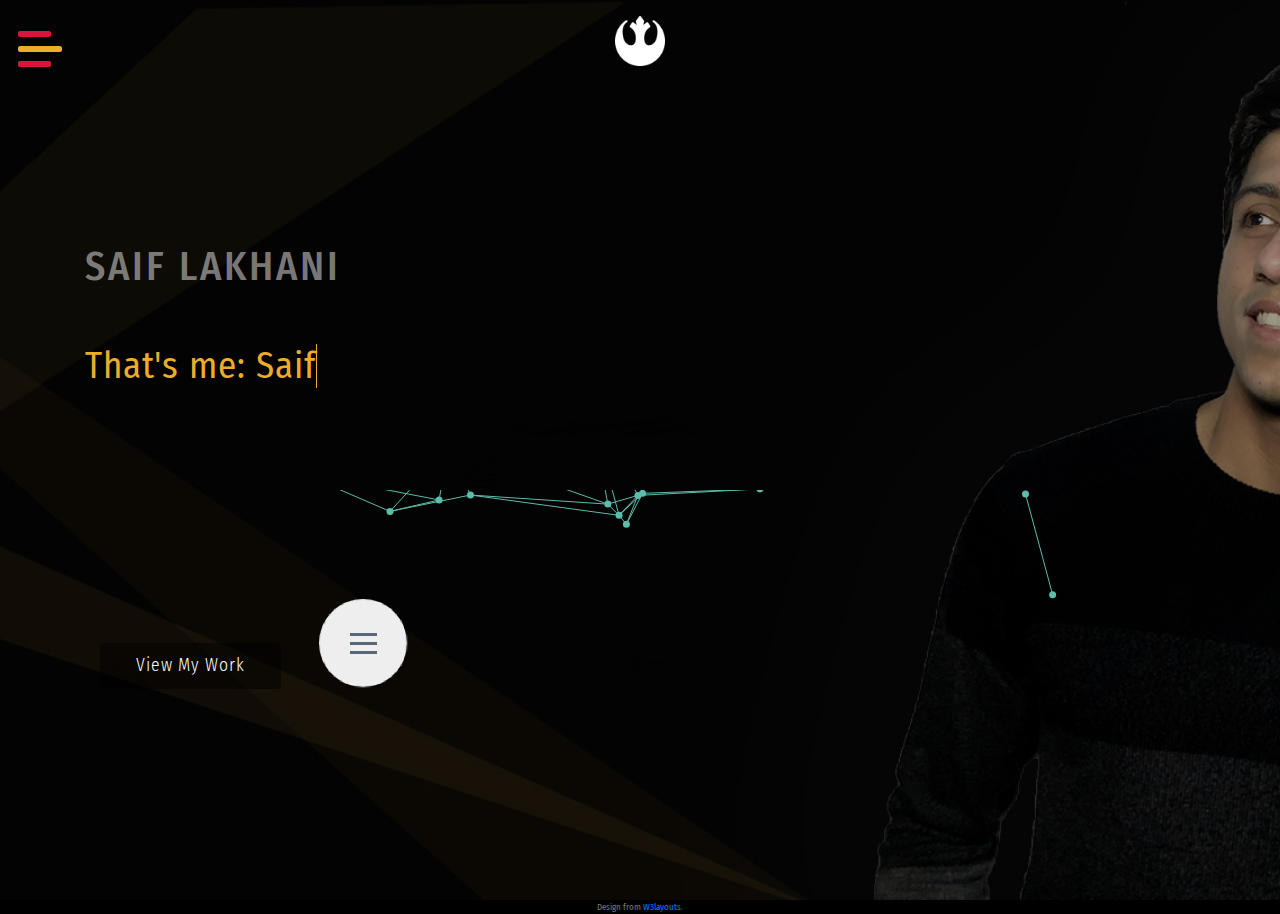
==== commit 42ade8db: "Updated portfolio, added meta" ====
--- a/index.html
+++ b/index.html
@@ -13,6 +13,7 @@
     <meta charset="utf-8" />
     <meta name="keywords" content="Saif Lakhani, Android Developer, IoT Architect, Formula One Enthusiast, 
 	Node JS Developer, Bluetooth Low energy, BLE Data, Data aggregator" />
+    <meta property="og:image" content="./images/screenshot.png" />
     <script>
         addEventListener("load", function () {
             setTimeout(hideURLbar, 0);
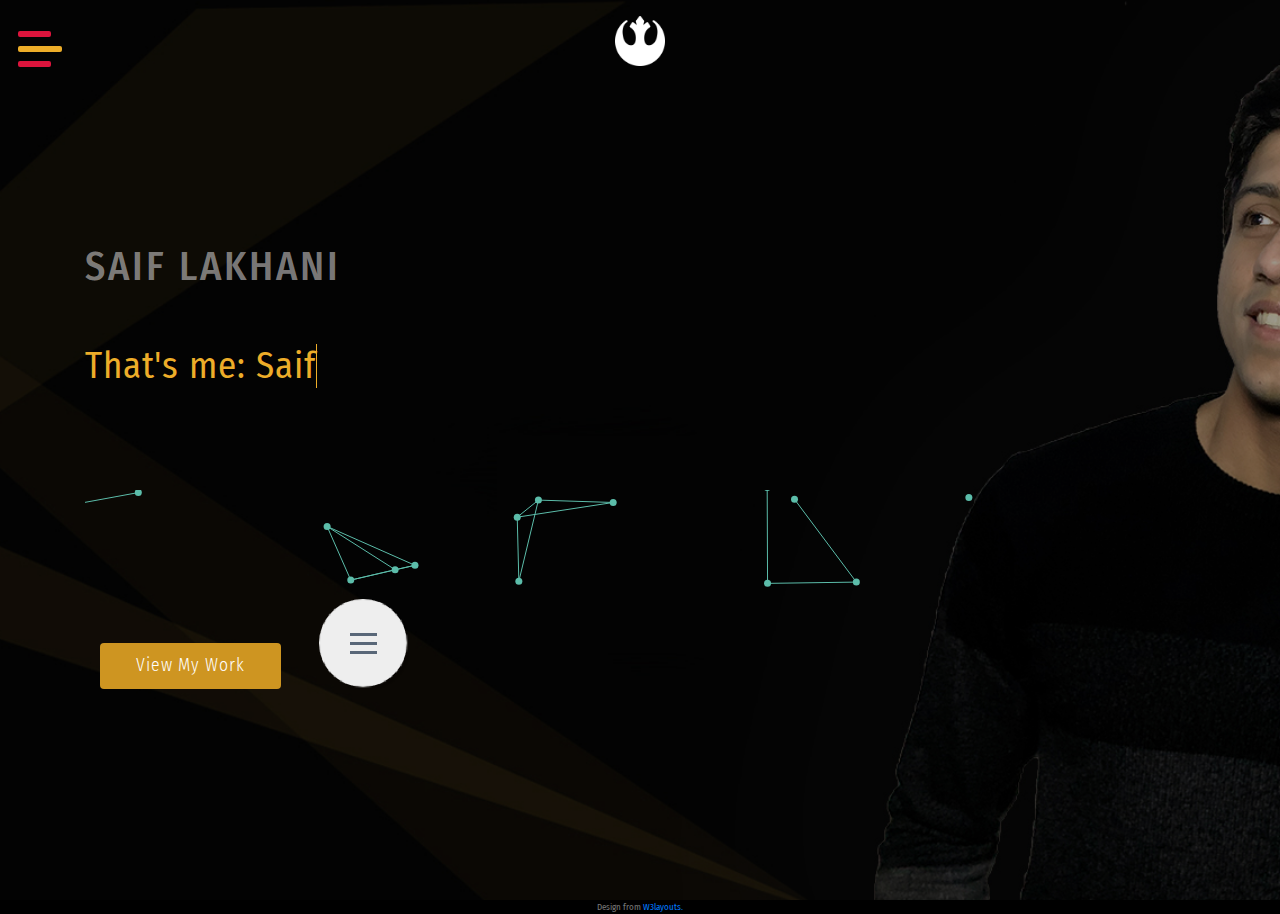
==== commit ebbf2d52: "Added patent, made UI changes" ====
--- a/index.html
+++ b/index.html
@@ -13,7 +13,7 @@
     <meta charset="utf-8" />
     <meta name="keywords" content="Saif Lakhani, Android Developer, IoT Architect, Formula One Enthusiast, 
 	Node JS Developer, Bluetooth Low energy, BLE Data, Data aggregator" />
-    <meta property="og:image" content="./images/screenshot.png" />
+    <meta property="og:image" content="https://saiflakhani.me/images/screenshot.png" />
     <script>
         addEventListener("load", function () {
             setTimeout(hideURLbar, 0);
@@ -124,7 +124,7 @@
 
                             <ul class="list-inline bnr_list_w3">
                                 <li class="list-inline-item">
-                                    <a class="btn  text-white  scroll" style="z-index: -1;" href="portfolio.html">view
+                                    <a class="btn  text-white  scroll" style="z-index: -1;background-color: #CE9521;" href="portfolio.html">view
                                         my work </a>
                                 </li>
                                 <!-- <li class="list-inline-item">
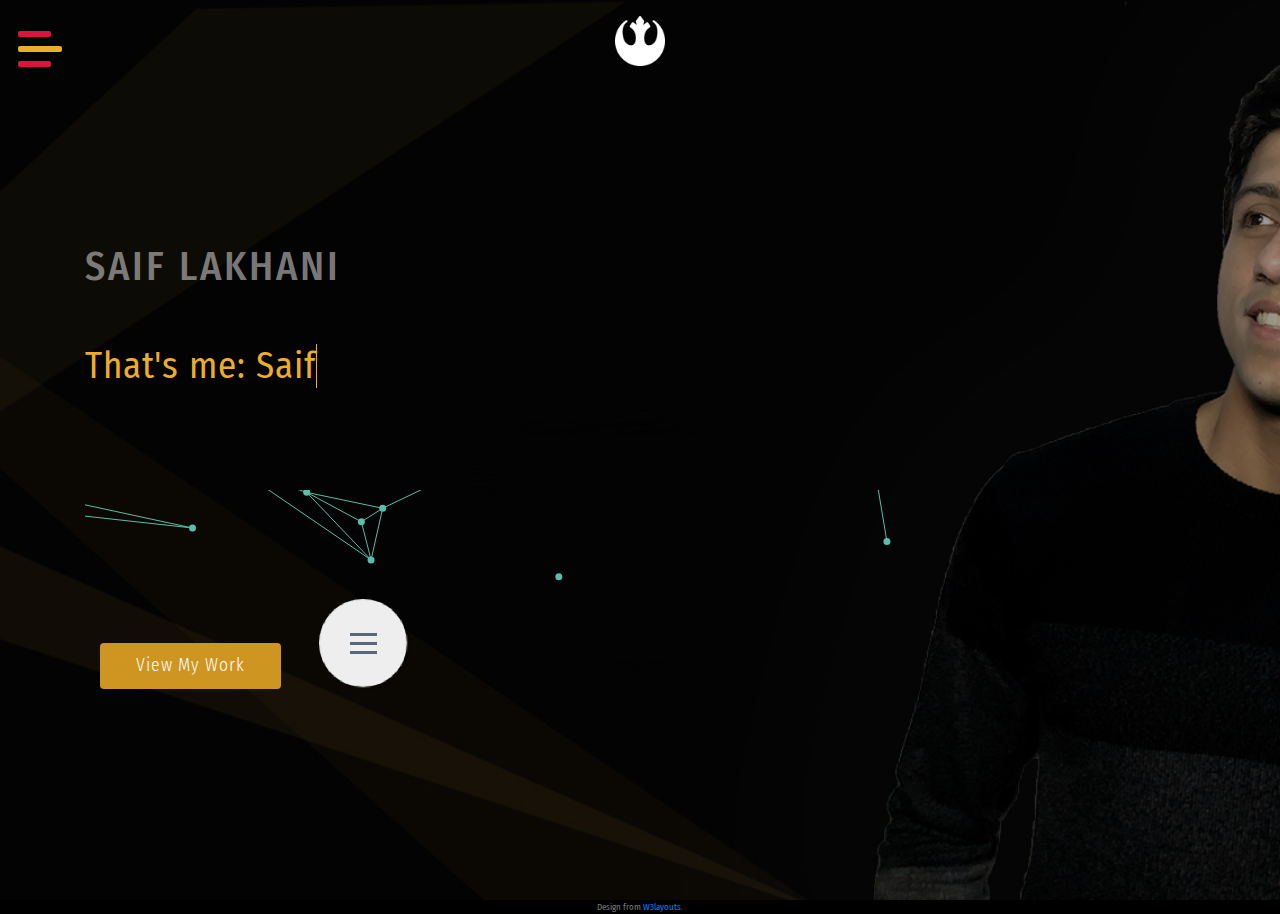
==== commit a7f2901b: "Added patent, made UI changes" ====
--- a/index.html
+++ b/index.html
@@ -60,6 +60,9 @@
                 </li>
                 <li>
                     <a href="portfolio.html">Projects</a>
+                </li>
+                <li>
+                    <a href="patent.html">Patent</a>
                 </li>
                 <li>
                     <a href="contact.html">Contact</a>
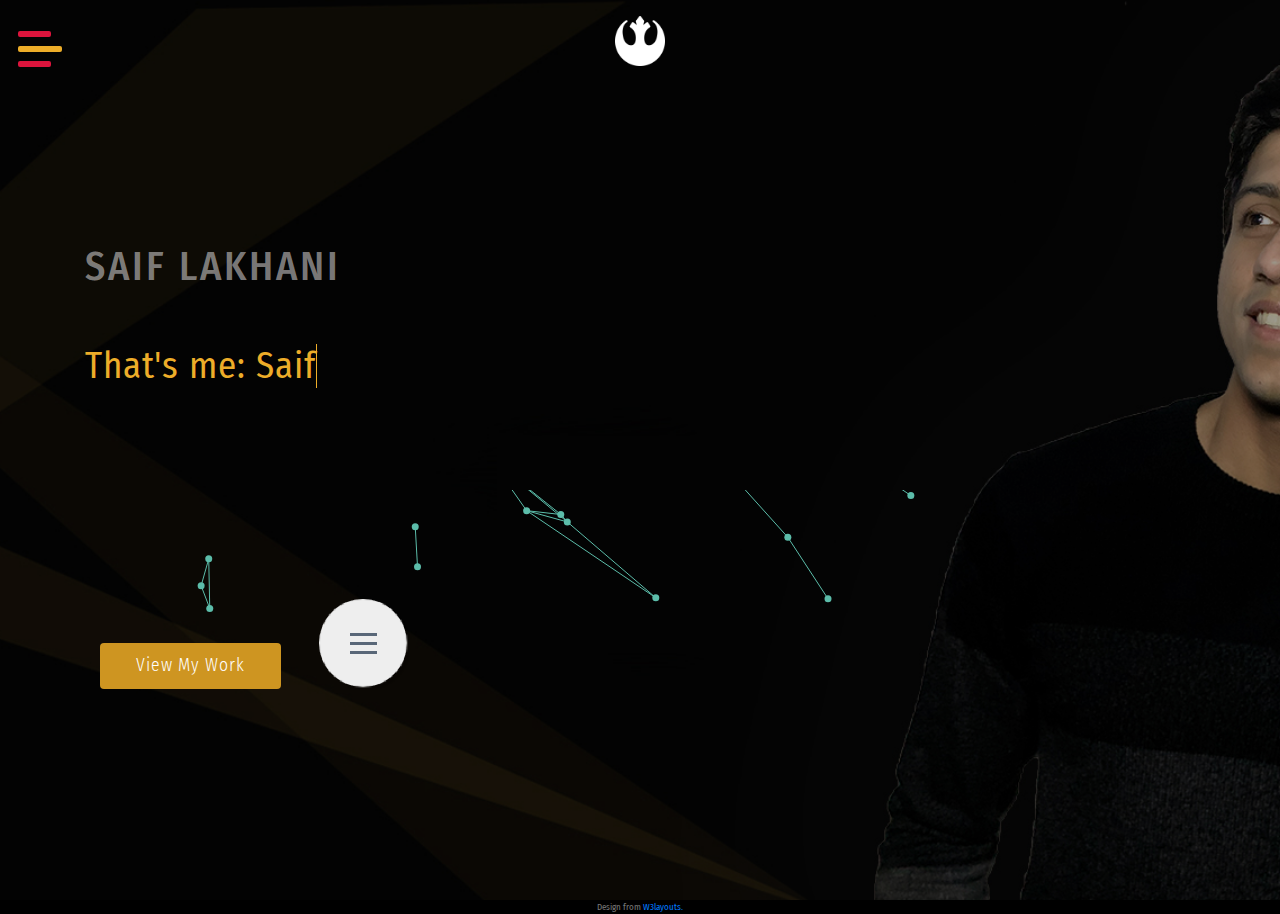
==== commit 626ee968: "Content changes" ====
--- a/index.html
+++ b/index.html
@@ -170,7 +170,7 @@
                 "That's me: Saif",
                 "I am an IoT Architect",
                 "I develop solutions for high-velocity data",
-                "I have a Google certification in Android development",
+                "I'm currently a graduate CS student at UC Davis",
                 "I love Formula One & Sidney Sheldon",
                 "Give me an iced tea, and a RomCom"
             ];
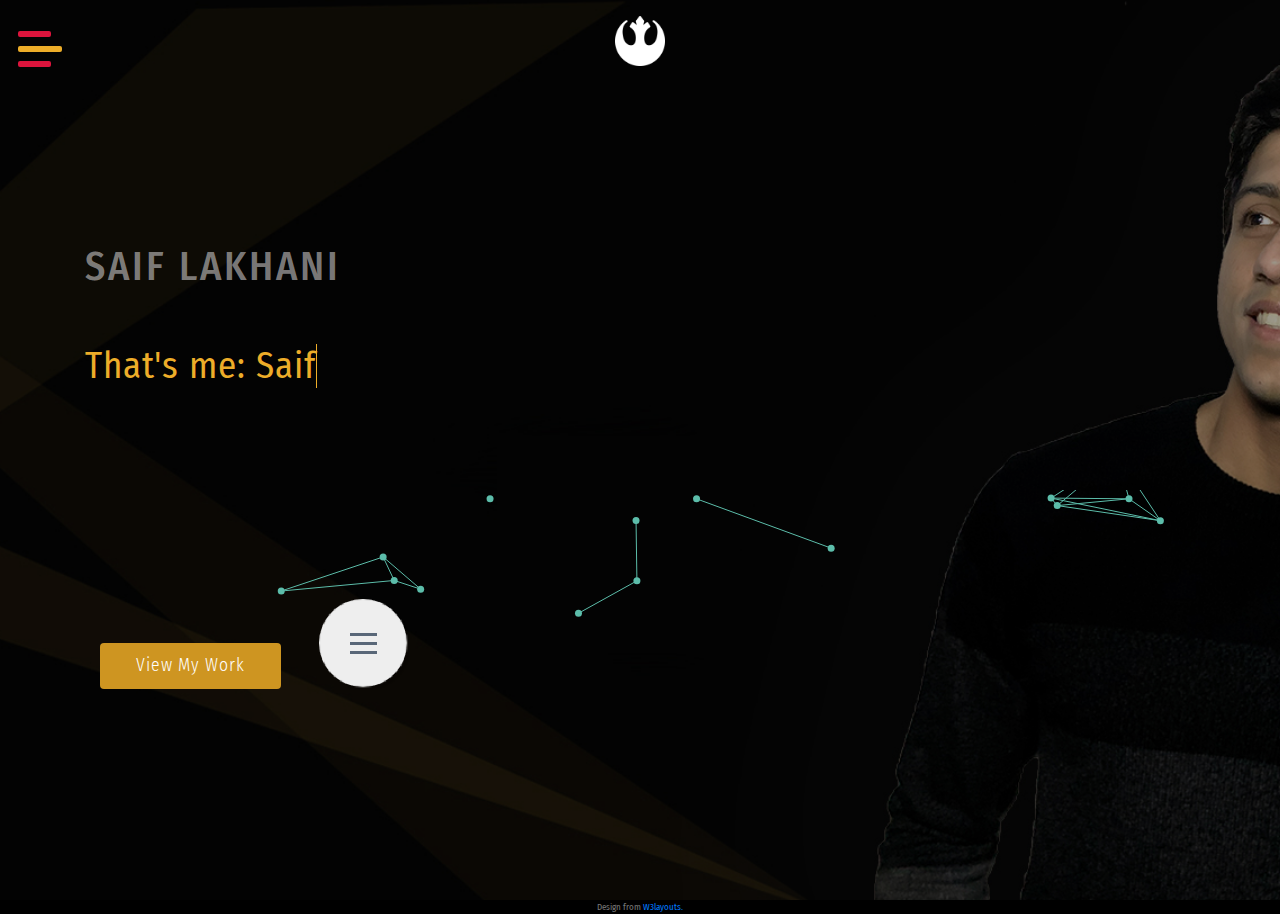
==== commit 2be71b8f: "Switcheroo" ====
--- a/index.html
+++ b/index.html
@@ -56,10 +56,10 @@
                     <a href="index.html" class="active">Home</a>
                 </li>
                 <li>
+                    <a href="portfolio.html">Projects</a>
+                </li>
+                <li>
                     <a href="about.html">About</a>
-                </li>
-                <li>
-                    <a href="portfolio.html">Projects</a>
                 </li>
                 <li>
                     <a href="patent.html">Patent</a>
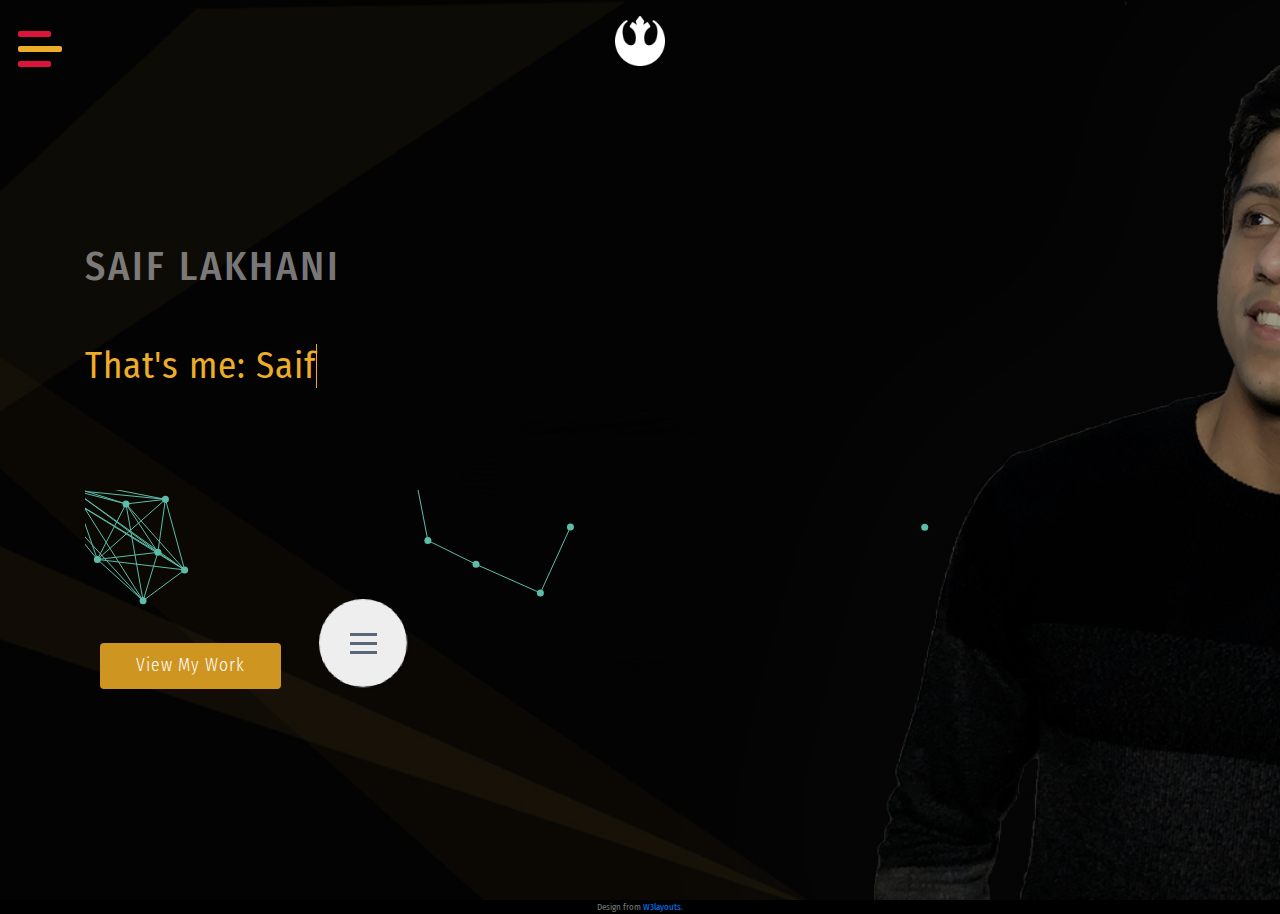
==== commit 3f2b00c4: "Updated Resume" ====
--- a/index.html
+++ b/index.html
@@ -168,9 +168,10 @@
 
             var dataText = [
                 "That's me: Saif",
-                "I am an IoT Architect",
+                "I am a Software Engineer and an IoT Architect",
+                "I'm currently a graduate CS student at UC Davis",
+                "I interned at Amazon with Frustration-Free Setup for Alexa",
                 "I develop solutions for high-velocity data",
-                "I'm currently a graduate CS student at UC Davis",
                 "I love Formula One & Sidney Sheldon",
                 "Give me an iced tea, and a RomCom"
             ];
